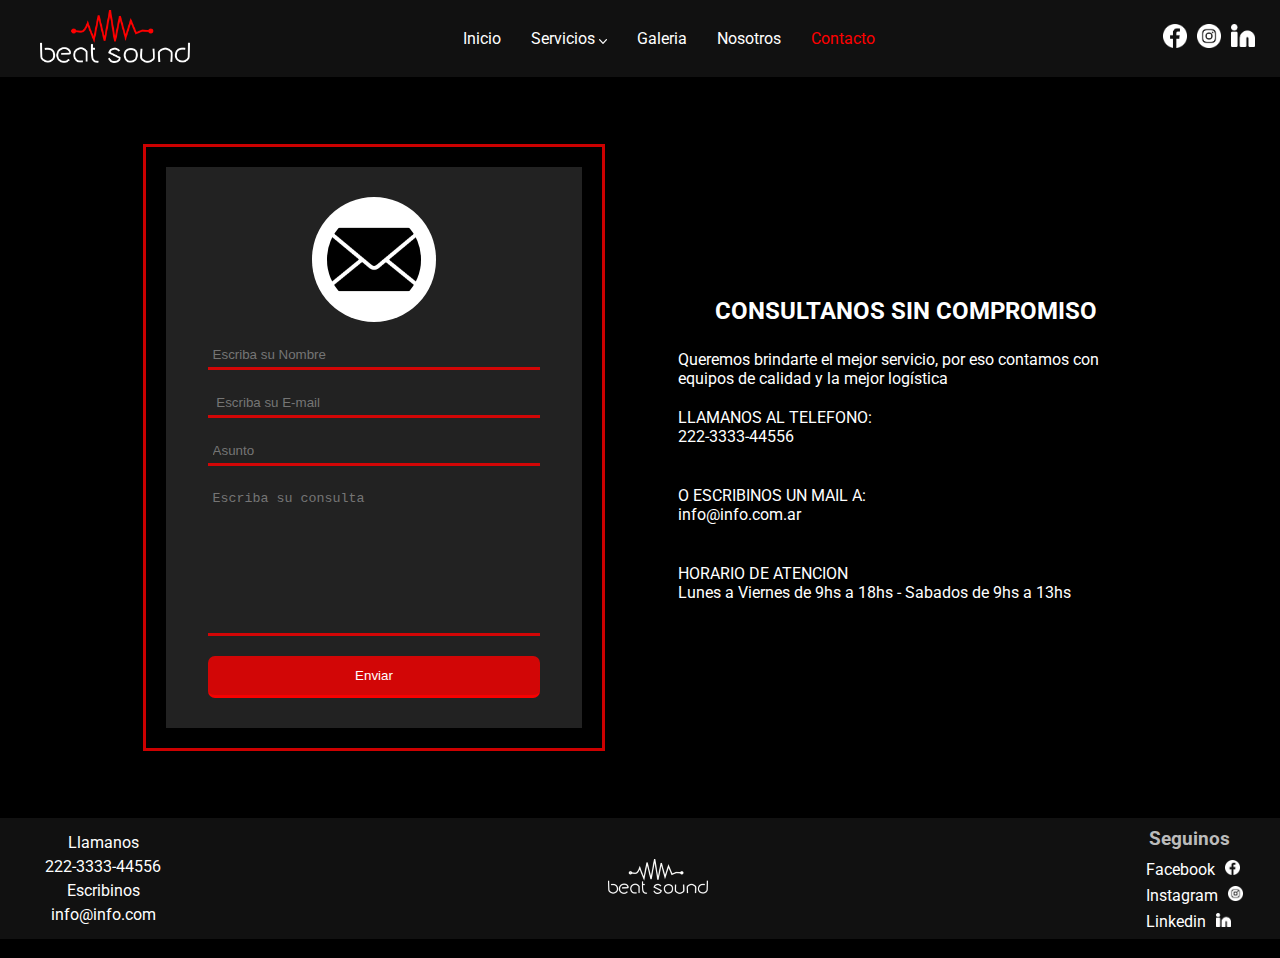
==== pages/contacto.html @ 59a7660d "Inicio en repositorio, la pagina ya es responsive y cuenta con informacion necesaria" ====
<!DOCTYPE html>
<html lang="es">
<head>
    <meta charset="UTF-8">
    <meta http-equiv="X-UA-Compatible" content="IE=edge">
    <meta name="viewport" content="width=device-width, initial-scale=1.0">
    <link rel="icon" href="../asset/image/icono.ico">
    <link rel="stylesheet" href="../asset/css/style.css">
    <title>CONTACTO - BEATSOUND</title>
</head>
<body>
    <header>
        <div class="logo">
            <a href="../index.html"><img src="../asset/image/logo.png" alt="beat sound"></a>
        </div>
        <nav>
            <ul>
                <li><a href="../index.html">Inicio</a></li>
                <li><a class="desplegar"  href="./servicios.html">Servicios <img src="../asset/image/flecha.png" alt="flecha"></a>
                    <ul class="desplegableServicios">
                        <li><a href="./servicios.html">Eventos Empresariales</a></li>
                        <li><a href="./servicios.html#sociales">Eventos Sociales</a></li>
                        <li><a  href="./servicios.html#shows">Show en Vivo</a></li>
                        <li><a href="./servicios.html#equipos">Alquiler de Equipamiento</a></li>
                    </ul>
                </li>
                <li><a href="./galeria.html">Galeria</a></li>
                <li><a href="./nosotros.html">Nosotros</a></li>
                <li><a class="activo" href="./contacto.html">Contacto</a></li>
            </ul>
        </nav>
        <div class="redes__nav">
            <ul>
                <li><a href="#"><img src="../asset/image/facebook.png" alt="logo_Facebook"></a></li>
                <li><a href="#"><img src="../asset/image/instagram.png" alt="logo_Instagram"></a></li>
                <li><a href="#"><img src="../asset/image/linkedin.png" alt="logo_Linkedin"></a></li>
            </ul>
        </div>
    </header>

    <main>
        <div class="contenedorContactos">
            <form class="formulario">
                <img src="../asset/image/mail.png" alt="logo mail">
                <input class="formBox" type="text" name="nombre" placeholder="Escriba su Nombre" required>
                <input class="formBox" type="email" name="mail" placeholder=" Escriba su E-mail" required>
                <input class="formBox" type="text" placeholder="Asunto">
                <textarea class="formBox" name="text" placeholder="Escriba su consulta"></textarea required>
                <input class="formBox" type="submit" value="Enviar">
            </form>
            <div class="infoContactos">
                <h2 class="tituloContactos">CONSULTANOS SIN COMPROMISO</h2>
                <p>Queremos brindarte el mejor servicio, por eso contamos con equipos de calidad y la mejor logística</p>
                <div class="parrafoContactos">
                    <p >LLAMANOS AL TELEFONO:</p>
                    <p>222-3333-44556</p>
                </div>
                <div class="parrafoContactos">
                    <p>O ESCRIBINOS UN MAIL A:</p>
                    <p>info@info.com.ar</p>
                </div>
                <div class="parrafoContactos">
                    <p>HORARIO DE ATENCION</p>
                    <p>Lunes a Viernes de 9hs a 18hs - Sabados de 9hs a 13hs </p>
                </div>
            </div> 
        </div>
    </main>    
    <footer>
        <div class="contactos__footer">
            <p>Llamanos </p>
            <p>222-3333-44556</p>
            <p>Escribinos</p>
            <p>info@info.com</p>
        </div>
        <div class="logoFooter">
            <a href="../index.html"><img src="../asset/image/logo2.png" alt="beat sound"></a>
        </div>
        <div class="redes__footer">
            <h3>Seguinos</h3>
            <ul>
                <li><a href="#">Facebook<img src="../asset/image/facebook.png" alt="logo_Facebook"></a></li>
                <li><a href="#">Instagram<img src="../asset/image/instagram.png" alt="logo_Instagram"></a></li>
                <li><a href="#">Linkedin<img src="../asset/image/linkedin.png" alt="logo_Linkedin"></a></li>
            </ul>
        </div>
    </footer>
</body>
</html>.
---- asset/css/style.css ----
@import url('https://fonts.googleapis.com/css2?family=Roboto:wght@300&display=swap');
@import url('https://fonts.googleapis.com/css2?family=Oswald:wght@300;500&display=swap');

*{
    margin: 0;
    padding: 0;
    box-sizing: border-box;
}

body{
    font-family: Roboto;
    background-color: #000;
}

/*-------------------- Maquetacion con Grid Index -----------------*/

.contenedorIndex{
    display: grid;
    grid-template-columns: repeat(4, 1fr);
    grid-template-rows: 80px auto auto auto;
    grid-template-areas: "header   header   header   header"
                         "main     main     main     main "
                         "section  section  section  section"
                         "footer   footer   footer   footer";
}

/* Estilos para El Navegador ---------------------------------------------------------------- */
.header{
    grid-area: header;
}

header{
    background-color: #111;
    display: flex;
    justify-content: space-between;
    align-items: center; 
    width: 100%;
    position: sticky;
    top: 0;    
}
.logo{
    margin-left: 30px;
    padding: 10px;
}
.logo img{
    width: 150px;
}

nav ul{
    display: flex;
    list-style: none;
}

nav ul li a{
    text-decoration: none;
    padding: 0 15px;
    color: #fff;
}
nav ul li :hover {
    color: #f00;
}
.activo{
    color: #f00;
}

.redes__nav ul{
    display: flex;
    list-style: none;
    margin: 20px;
}

nav ul :hover ul{
    display: block; 
}

.desplegableServicios{
    display: none;
    background-color: rgba(17, 17, 17, 0.822);
    position: absolute;
    padding: 5px 0;
    border-radius: 3px; 
}
.desplegableServicios li{
    margin: 8px 0;
}


.redes__nav img{
    width: 24px;
    margin: 0 5px;
}

/* estilos para el INDEX ----------------------------------------------------------*/

.mainIndex{
    grid-area: main;
}
.img__principal{
    width: 100%;
    height: 500px;
    background-image: url(../image/img1.jpg);
    background-size: cover;
    background-repeat: no-repeat;
    display: flex;
    align-items: center;
    
}
.img__principal h1{
    margin-left: 20px;
    color: #fff;
    font-weight: bold;
    font-size: 45px;
}

.texto25años{
    padding: 20px;
    text-align: center;
    color: #f00;
    font-size: 30px;
}

.sectionIndex{
    grid-area: section;
}
.contenedor__tarjetas{
    display: flex;
    margin: 25px; 
}

.card {
	width: 25%;
	margin: 20px; 
    border-radius: 30px;
    box-shadow: 1px 1px 20px  rgba(255, 0, 0, 0.281);
    display: flex;
    flex-direction: column;  
    align-items: center; 
}

.card__img{    
    width: 30%;
    margin: 10px;
}

.card__info{
    padding: 30px;
	text-align: center;
    color: #fff;
}

.card__info--titulo{
    margin-bottom: 20px;
}

/*-------------------- Maquetacion con Grid Servicios -----------------*/

.bodyServicios{
    display: grid;
    grid-template-columns: repeat(2, 1fr);
    grid-template-rows: 80px auto auto auto;
    grid-template-areas: "header   header"
                         "main     main  "
                         "footer   footer";
}


/* estilos para SERVICIOS ---------------------------------------------------------- */
.mainServicios{
    grid-area: main;
}
.contenedorServicios{
    margin: 30px;
    color: #fff;
    display: flex;
    padding: 30px 0;
}
.flexReverse{
    flex-direction: row-reverse;
}
.infoServicios{
    display: flex;
    flex-direction: column;
}

.tituloServicios{
    margin: 40px;
    text-align: center;
}
.parrafoServicios{
    margin: 5px 30px;
}

.imgServicios{
    width: 50%;
}


/* estilos para GALERIA ----------------------------------------------------------- */


.tituloGaleria{
    color: #f00;
    margin: 15px;
    text-align: center;
}
.infoGaleria{
    color: #fff;
    text-align: center;
    margin: 5px;
}

.galeria{
    margin-top: 15px auto; 
    display: flex;
    flex-wrap: wrap;
    justify-content: center;
    gap: 10px;
    padding: 10px;
}
.galeria img{
    width: 400px;
}

/* estilos para NOSOTROS --------------------------------------------------------------*/

.fondoNosotros{
    background-image: url(../image/nosotros.jpg);
    background-size: cover;
    background-repeat: no-repeat;
}
.contenedorNosotros{
    display: flex;
    flex-direction: column;
    align-items: center;
}
.tituloNosotros{
    margin: 15px;
}
.infoNosotros{
    margin: 20px;
    width: 70%;
    color: #fff;
    text-align: center;
}
.contenedorCaras{
    display: flex;
    justify-content: center;
    flex-wrap: wrap;

}
.imgCaras img{
    width: 150px;
    margin: 10px 40px;
}
.imgCaras{
    color: #fff;
    display: flex;
    align-items: center;
}







/* estilos para CONTACTOS -------------------------------------------------------------- */


.contenedorContactos{
    margin: 70px; 
    display: flex;
    justify-content: space-evenly; 
}

.formulario img{
    background-color: #fff;
    width: 30%;
    padding: 15px;
    border-radius: 50%;
    margin: 10px;
}

.formulario{
    padding: 20px 0px; 
    width: 40%;
    display: flex;
    flex-direction: column;
    background-color: #222;
    align-items: center;
    border: 20px solid #000;
    outline: 3px solid rgba(255, 0, 0, 0.8);
    

}
.formBox{
    width:80%;
    margin: 10px;
    border: none;
    border-bottom: 3px solid rgba(255, 0, 0, 0.8);
    background: transparent;
    color: #fff;
    padding: 5px;
}

.formBox:focus {
	background: linear-gradient(to bottom, transparent,#111);
	outline: none;
	border-bottom: 3px solid rgb(255, 0, 0);
}
.formulario textarea{
    min-height: 150px;
    min-width: 80%;
    resize: none;
}
.formulario input[type="submit"]{
	background-color:rgba(255, 0, 0, 0.8) ;
	border-color: none;
    border-radius: 7px;
	padding: 12px;
}

.infoContactos{
    color: #fff;
    display: flex;
    flex-direction: column;
    width: 40%;
    justify-content: center;
}

.tituloContactos{
    margin: 25px 0;
    text-align: center;
}
.parrafoContactos{
    margin: 20px 0;
}


/* Estilo Footer --------------------------------------------------------------------------- */

.footer{
    grid-area: footer;
}

footer{
    display: flex;
    justify-content: space-between;
    background-color: #111;
    padding: 0 30px;
    align-items: center;
}

footer h3{
    color: #bbb;
    margin: 10px;
}
.contactos__footer{
    color: #fff;
    padding: 10px ;
}

.contactos__footer p{
    margin: 5px;
    text-align: center;
}
footer ul{
    list-style: none;
}
footer ul :hover{
    color: #888;
}
footer a{
    text-decoration: none;
    color: #fff;
}

.redes__footer ul li{
    margin: 7px;
}

.redes__footer img{
    width: 15px;
    margin-left: 10px;
}
/*----------------- @media 992px--------------------- */

@media (max-width: 992px){
    .imgServicios{
        width: 50%;
        height: 60%;
        margin: auto;
    }
}
/* ---------------------------@media 840px------------------ */
@media (max-width: 840px){
    .redes__nav ul{
        display: none;
    }
    nav ul li a{
        padding: 0 5px;
    }

    .img__principal{
        height: 400px;
    }
    .contenedor__tarjetas{
        flex-wrap: wrap;
    }
    .card{
        width: 40%;
        margin: 20px auto;
    }
    .contenedorServicios{
        display: block;
    }
    .imgServicios{
        width: 100%;
    }

    .contenedorContactos{
        flex-direction: column;
        align-items: center;
    }
    .formulario{
        width: 80%;
    }
    .infoContactos{
        width: 80%;
    }
}

/* ------------------------------------@media 576px-------------------- */
@media (max-width: 576px){
    header{
        height: 120px;
    }
    nav ul{
        flex-direction: column; 
    }

    .img__principal{
        height: 300px;
    }
    .card{
        width: 80%;
        margin: 20px auto;
    }
    .contenedorIndex{
        grid-template-rows: 120px auto auto auto;
    }

    .contenedorCaras{
        display: flex;
        justify-content: center;
        flex-wrap: wrap;
        margin: 0 30px;
    
    }

    .contenedorContactos{
        margin: 30px;
    }

    .formulario{
        width: 100%;
    }

    footer{
        flex-direction: column;
        order: 1;
    }
    .logoFooter{
        order: 3;
        margin: 10px;
    }
}

/* ------------------------------------@media 420x-------------------- */

@media (max-width: 420px){
    .galeria img{
        width: 300px;
    }
    .formulario textarea{
        min-height: 80px;
    }
    .contenedorContactos{
        margin: 10px;
    }
}
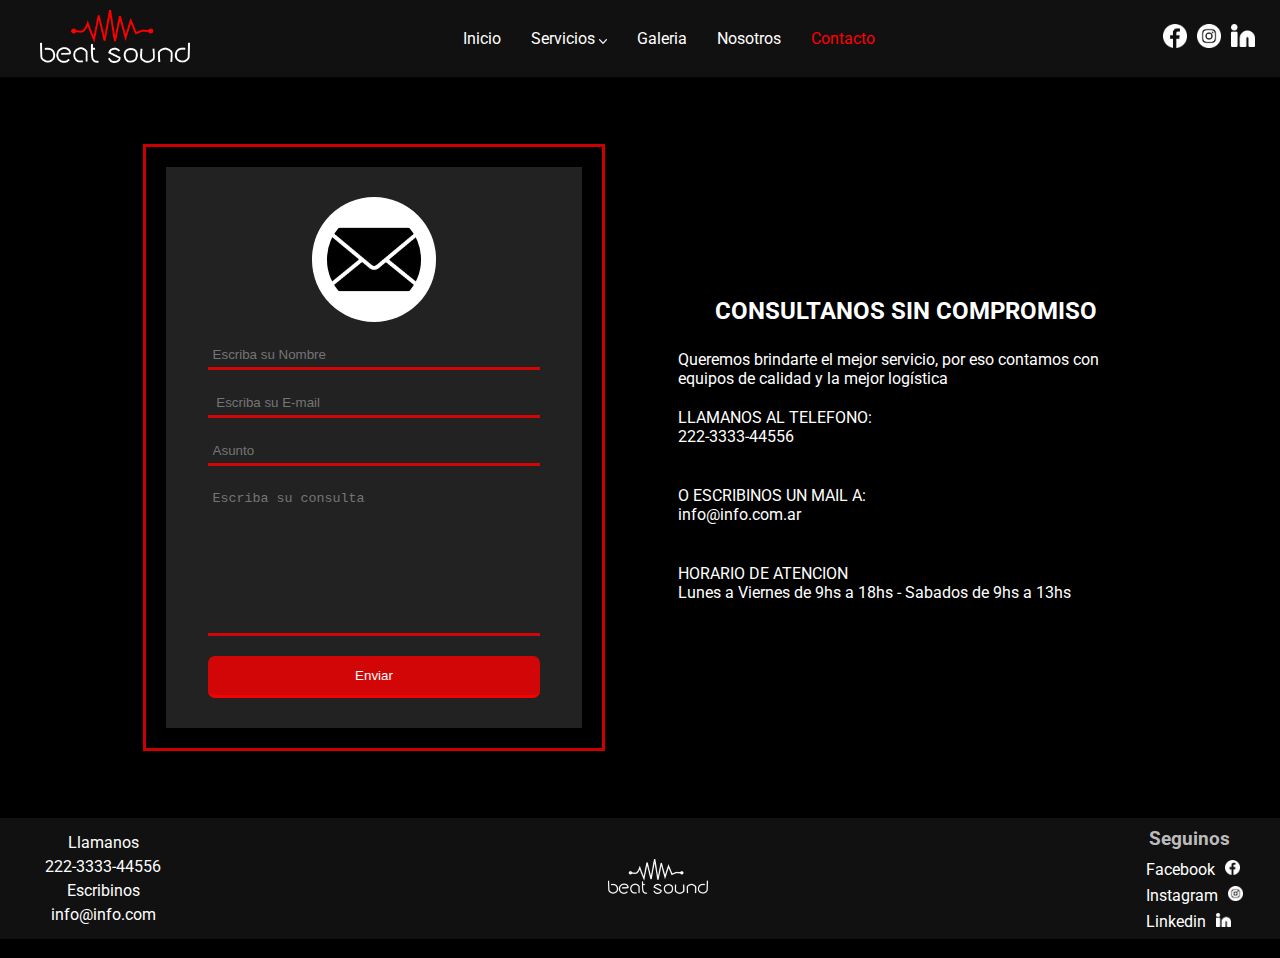
==== commit 690b6bce: "agregue animacion de logo a contactos" ====
--- a/pages/contacto.html
+++ b/pages/contacto.html
@@ -6,12 +6,13 @@
     <meta name="viewport" content="width=device-width, initial-scale=1.0">
     <link rel="icon" href="../asset/image/icono.ico">
     <link rel="stylesheet" href="../asset/css/style.css">
+    <link href="https://unpkg.com/aos@2.3.1/dist/aos.css" rel="stylesheet">
     <title>CONTACTO - BEATSOUND</title>
 </head>
 <body>
     <header>
         <div class="logo">
-            <a href="../index.html"><img src="../asset/image/logo.png" alt="beat sound"></a>
+            <a href="../index.html"><img data-aos="fade-right" data-aos-duration="3000"data-aos-delay="300" src="../asset/image/logo.png" alt="beat sound"></a>
         </div>
         <nav>
             <ul>
@@ -85,5 +86,9 @@
             </ul>
         </div>
     </footer>
+    <script src="https://unpkg.com/aos@2.3.1/dist/aos.js"></script>
+    <script>
+        AOS.init();
+    </script>
 </body>
 </html>.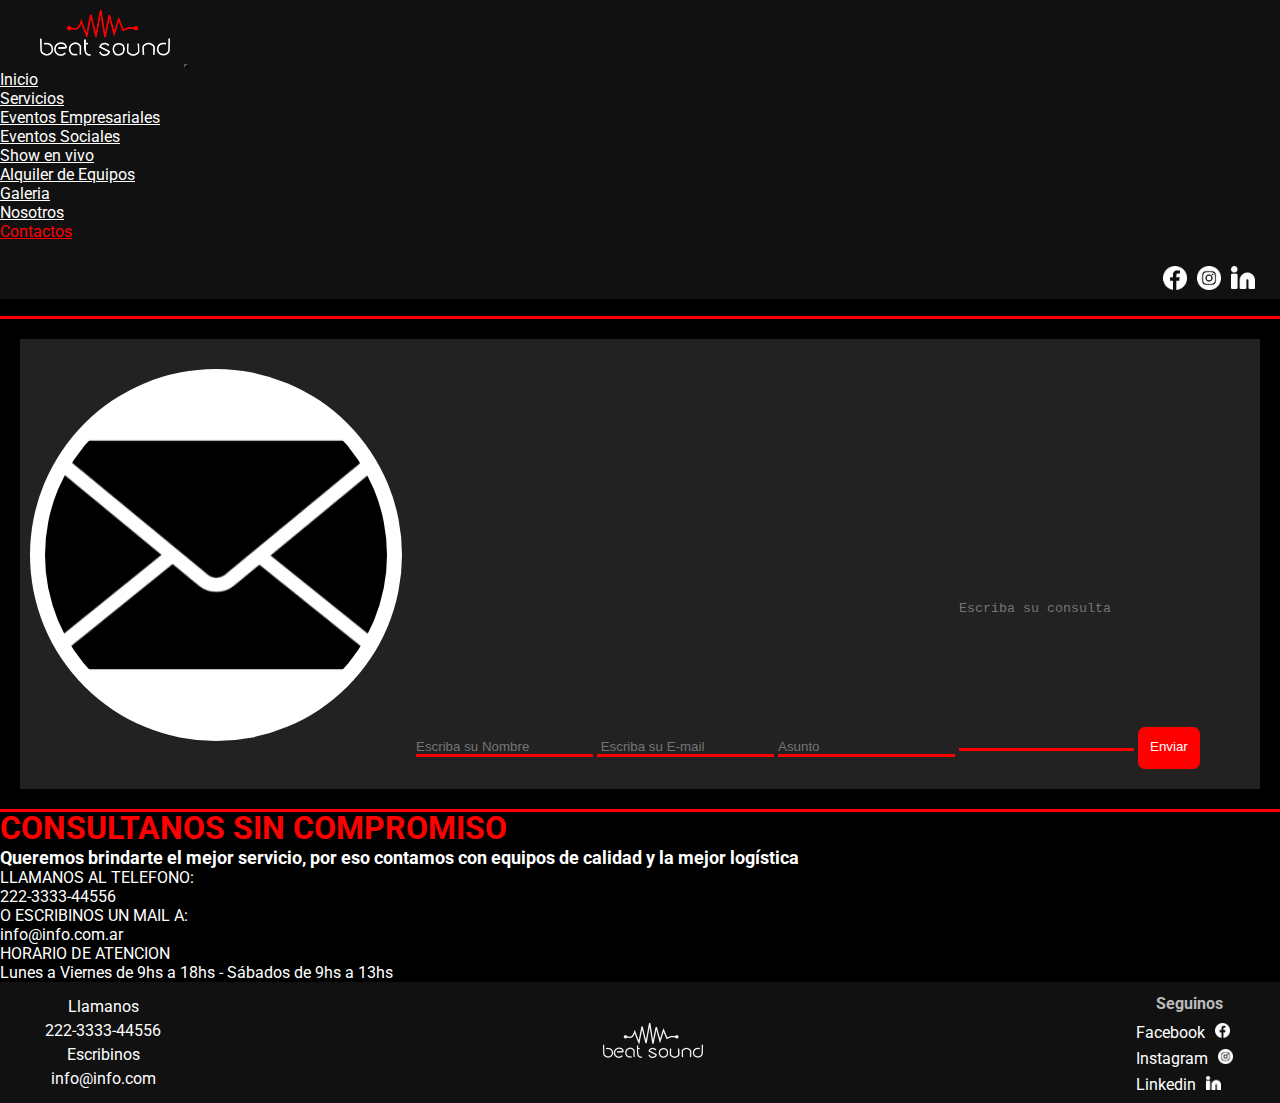
==== commit aa82c94c: "Agregue todos los cambios del repositorio armado con bootstrap y sass" ====
--- a/pages/contacto.html
+++ b/pages/contacto.html
@@ -4,70 +4,86 @@
     <meta charset="UTF-8">
     <meta http-equiv="X-UA-Compatible" content="IE=edge">
     <meta name="viewport" content="width=device-width, initial-scale=1.0">
-    <link rel="icon" href="../asset/image/icono.ico">
+    <meta name="keywords" content="casamientos bodas dj">
+    <meta name="description" content="Nos avalan más de 25 años de servicios">
+    <link rel="shortcut icon" href="../asset/image/logoico.jpg" type="image/x-icon">
+    <!-- CSS only bootstrap -->
+    <link href="https://cdn.jsdelivr.net/npm/bootstrap@5.2.0-beta1/dist/css/bootstrap.min.css" rel="stylesheet" integrity="sha384-0evHe/X+R7YkIZDRvuzKMRqM+OrBnVFBL6DOitfPri4tjfHxaWutUpFmBp4vmVor" crossorigin="anonymous">
+    <!-- CSS personal -->
     <link rel="stylesheet" href="../asset/css/style.css">
     <link href="https://unpkg.com/aos@2.3.1/dist/aos.css" rel="stylesheet">
-    <title>CONTACTO - BEATSOUND</title>
+    <title>NOSOTROS - BEATSOUND</title>
 </head>
 <body>
-    <header>
-        <div class="logo">
-            <a href="../index.html"><img data-aos="fade-right" data-aos-duration="3000"data-aos-delay="300" src="../asset/image/logo.png" alt="beat sound"></a>
+    <nav class="navbar navbar-expand-lg header">
+        <div class="container-fluid ">
+            <a class="navbar-brand col-5" href="../index.html"><img class="logo" data-aos="fade-right" data-aos-duration="3000"data-aos-delay="300"  src="../asset/image/logo.png" alt="beat sound"></a>
+            <button class="navbar-toggler colorH" type="button" data-bs-toggle="collapse" data-bs-target="#navbarNavDropdown" aria-controls="navbarNavDropdown" aria-expanded="false" aria-label="Toggle navigation">
+            <span class="navbar-toggler-icon"></span>
+            </button>
+            <div class="collapse navbar-collapse desplegable text-center" id="navbarNavDropdown">
+                <ul class="navbar-nav">
+                    <li class="nav-item">
+                        <a class="nav-link " aria-current="page" href="../index.html">Inicio</a>
+                    </li>
+                    <li class="nav-item dropdown">
+                        <a class="nav-link dropdown-toggle" href="./servicios.html" id="navbarDropdownMenuLink" role="button" data-bs-toggle="dropdown" aria-expanded="false">Servicios</a>
+                        <ul class="dropdown-menu desplegable text-center" aria-labelledby="navbarDropdownMenuLink">
+                            <li><a class="dropdown-item" href="./servicios.html">Eventos Empresariales</a></li>
+                            <li><a class="dropdown-item" href="./servicios.html#sociales">Eventos Sociales</a></li>
+                            <li><a class="dropdown-item" href="./servicios.html#shows">Show en vivo</a></li>
+                            <li><a class="dropdown-item" href="./servicios.html#equipos">Alquiler de Equipos</a></li>
+                        </ul>
+                    </li>
+                    <li class="nav-item">
+                        <a class="nav-link " href="./galeria.html">Galeria</a>
+                    </li>
+                    <li class="nav-item">
+                        <a class="nav-link" href="./nosotros.html">Nosotros</a>
+                    </li>
+                    <li class="nav-item">
+                        <a class="nav-link activar" href="./contacto.html">Contactos</a>
+                    </li>
+                </ul>
+            </div>
         </div>
-        <nav>
-            <ul>
-                <li><a href="../index.html">Inicio</a></li>
-                <li><a class="desplegar"  href="./servicios.html">Servicios <img src="../asset/image/flecha.png" alt="flecha"></a>
-                    <ul class="desplegableServicios">
-                        <li><a href="./servicios.html">Eventos Empresariales</a></li>
-                        <li><a href="./servicios.html#sociales">Eventos Sociales</a></li>
-                        <li><a  href="./servicios.html#shows">Show en Vivo</a></li>
-                        <li><a href="./servicios.html#equipos">Alquiler de Equipamiento</a></li>
-                    </ul>
-                </li>
-                <li><a href="./galeria.html">Galeria</a></li>
-                <li><a href="./nosotros.html">Nosotros</a></li>
-                <li><a class="activo" href="./contacto.html">Contacto</a></li>
-            </ul>
-        </nav>
         <div class="redes__nav">
             <ul>
-                <li><a href="#"><img src="../asset/image/facebook.png" alt="logo_Facebook"></a></li>
-                <li><a href="#"><img src="../asset/image/instagram.png" alt="logo_Instagram"></a></li>
-                <li><a href="#"><img src="../asset/image/linkedin.png" alt="logo_Linkedin"></a></li>
+                <li><a href="https://www.facebook.com/" target="_blank"><img src="../asset/image/facebook.png" alt="logo_Facebook"></a></li>
+                <li><a href="https://www.instagram.com/" target="_blank"><img src="../asset/image/instagram.png" alt="logo_Instagram"></a></li>
+                <li><a href="https://www.linkedin.com/" target="_blank"><img src="../asset/image/linkedin.png" alt="logo_Linkedin"></a></li>
             </ul>
-        </div>
-    </header>
-
+        </div>    
+    </nav>
     <main>
-        <div class="contenedorContactos">
-            <form class="formulario">
+        <div class="contenedorContactos row justify-content-evenly">
+            <form class="formulario m-4 col-8  col-lg-5 row justify-content-evenly">
                 <img src="../asset/image/mail.png" alt="logo mail">
-                <input class="formBox" type="text" name="nombre" placeholder="Escriba su Nombre" required>
-                <input class="formBox" type="email" name="mail" placeholder=" Escriba su E-mail" required>
-                <input class="formBox" type="text" placeholder="Asunto">
-                <textarea class="formBox" name="text" placeholder="Escriba su consulta"></textarea required>
-                <input class="formBox" type="submit" value="Enviar">
+                <input class="formBox col-10 col-lg-10 m-1 p-1 " type="text" name="nombre" placeholder="Escriba su Nombre" required>
+                <input class="formBox col-10 col-lg-10 m-1 p-1" type="email" name="mail" placeholder=" Escriba su E-mail" required>
+                <input class="formBox col-10 col-lg-10 m-1 p-1" type="text" placeholder="Asunto">
+                <textarea class="col-10 col-lg-10 m-1 p-1" name="text" placeholder="Escriba su consulta"></textarea required>
+                <input class="formBox col-10 col-lg-10 m-1 p-1" type="submit" value="Enviar">
             </form>
-            <div class="infoContactos">
-                <h2 class="tituloContactos">CONSULTANOS SIN COMPROMISO</h2>
-                <p>Queremos brindarte el mejor servicio, por eso contamos con equipos de calidad y la mejor logística</p>
-                <div class="parrafoContactos">
+            <div class="infoContactos col-10 col-lg-5 row align-items-center">
+                <h1 class="tituloContactos text-center my-5">CONSULTANOS SIN COMPROMISO</h1>
+                <h2>Queremos brindarte el mejor servicio, por eso contamos con equipos de calidad y la mejor logística</h2>
+                <div class="parrafoContactos my-3">
                     <p >LLAMANOS AL TELEFONO:</p>
                     <p>222-3333-44556</p>
                 </div>
-                <div class="parrafoContactos">
+                <div class="parrafoContactos my-3">
                     <p>O ESCRIBINOS UN MAIL A:</p>
                     <p>info@info.com.ar</p>
                 </div>
-                <div class="parrafoContactos">
+                <div class="parrafoContactos my-3">
                     <p>HORARIO DE ATENCION</p>
-                    <p>Lunes a Viernes de 9hs a 18hs - Sabados de 9hs a 13hs </p>
+                    <p>Lunes a Viernes de 9hs a 18hs - Sábados de 9hs a 13hs </p>
                 </div>
             </div> 
         </div>
     </main>    
-    <footer>
+    <footer class="footer">
         <div class="contactos__footer">
             <p>Llamanos </p>
             <p>222-3333-44556</p>
@@ -80,9 +96,9 @@
         <div class="redes__footer">
             <h3>Seguinos</h3>
             <ul>
-                <li><a href="#">Facebook<img src="../asset/image/facebook.png" alt="logo_Facebook"></a></li>
-                <li><a href="#">Instagram<img src="../asset/image/instagram.png" alt="logo_Instagram"></a></li>
-                <li><a href="#">Linkedin<img src="../asset/image/linkedin.png" alt="logo_Linkedin"></a></li>
+                <li><a href="https://www.facebook.com/" target="_blank">Facebook<img src="../asset/image/facebook.png" alt="logo Facebook"></a></li>
+                <li><a href="https://www.instagram.com/" target="_blank">Instagram<img src="../asset/image/instagram.png" alt="logo Instagram"></a></li>
+                <li><a href="https://www.linkedin.com/" target="_blank">Linkedin<img src="../asset/image/linkedin.png" alt="logo Linkedin"></a></li>
             </ul>
         </div>
     </footer>
@@ -90,5 +106,7 @@
     <script>
         AOS.init();
     </script>
+    <!-- JavaScript Bundle with Popper -->
+    <script src="https://cdn.jsdelivr.net/npm/bootstrap@5.2.0-beta1/dist/js/bootstrap.bundle.min.js" integrity="sha384-pprn3073KE6tl6bjs2QrFaJGz5/SUsLqktiwsUTF55Jfv3qYSDhgCecCxMW52nD2" crossorigin="anonymous"></script>
 </body>
-</html>.+</html>--- a/asset/css/style.css
+++ b/asset/css/style.css
@@ -1,491 +1,282 @@
-@import url('https://fonts.googleapis.com/css2?family=Roboto:wght@300&display=swap');
-@import url('https://fonts.googleapis.com/css2?family=Oswald:wght@300;500&display=swap');
-
-*{
-    margin: 0;
-    padding: 0;
-    box-sizing: border-box;
-}
-
-body{
-    font-family: Roboto;
-    background-color: #000;
-}
-
-/*-------------------- Maquetacion con Grid Index -----------------*/
-
-.contenedorIndex{
-    display: grid;
-    grid-template-columns: repeat(4, 1fr);
-    grid-template-rows: 80px auto auto auto;
-    grid-template-areas: "header   header   header   header"
-                         "main     main     main     main "
-                         "section  section  section  section"
-                         "footer   footer   footer   footer";
-}
-
+@charset "UTF-8";
+/*---------------------@import FUENTES--------------------- */
+@import url("https://fonts.googleapis.com/css2?family=Roboto:wght@300&display=swap");
+@import url("https://fonts.googleapis.com/css2?family=Oswald:wght@300;500&display=swap");
+/*----------@import para SASS-----------*/
+/*------------Reseteos de Estilos--------------*/
+* {
+  margin: 0;
+  padding: 0;
+  box-sizing: border-box;
+}
+
+body {
+  font-family: Roboto;
+  background-color: #000;
+}
+
+/*--------VARIABLES--------------*/
 /* Estilos para El Navegador ---------------------------------------------------------------- */
-.header{
-    grid-area: header;
-}
-
-header{
-    background-color: #111;
-    display: flex;
-    justify-content: space-between;
-    align-items: center; 
-    width: 100%;
-    position: sticky;
-    top: 0;    
-}
-.logo{
-    margin-left: 30px;
-    padding: 10px;
-}
-.logo img{
-    width: 150px;
-}
-
-nav ul{
-    display: flex;
-    list-style: none;
-}
-
-nav ul li a{
-    text-decoration: none;
-    padding: 0 15px;
-    color: #fff;
-}
-nav ul li :hover {
-    color: #f00;
-}
-.activo{
-    color: #f00;
-}
-
-.redes__nav ul{
-    display: flex;
-    list-style: none;
-    margin: 20px;
-}
-
-nav ul :hover ul{
-    display: block; 
-}
-
-.desplegableServicios{
+.header {
+  background-color: #111;
+  position: sticky;
+  top: 0;
+  z-index: 10;
+}
+.header .logo {
+  margin-left: 30px;
+  padding: 10px;
+  width: 150px;
+}
+.header .colorH {
+  background-color: #f00;
+}
+.header .desplegable {
+  background-color: #111;
+}
+.header .navbar-nav a {
+  color: #fff;
+}
+.header .navbar-nav a:hover {
+  color: #f00;
+}
+.header .navbar-nav .activar {
+  color: #f00;
+}
+.header .redes__nav ul {
+  display: flex;
+  justify-content: end;
+  list-style: none;
+  margin: 20px;
+}
+.header .redes__nav ul img {
+  width: 24px;
+  margin: 5px;
+}
+
+@media (max-width: 992px) {
+  .redes__nav {
     display: none;
-    background-color: rgba(17, 17, 17, 0.822);
-    position: absolute;
-    padding: 5px 0;
-    border-radius: 3px; 
-}
-.desplegableServicios li{
-    margin: 8px 0;
-}
-
-
-.redes__nav img{
-    width: 24px;
-    margin: 0 5px;
-}
-
+  }
+}
 /* estilos para el INDEX ----------------------------------------------------------*/
-
-.mainIndex{
-    grid-area: main;
-}
-.img__principal{
-    width: 100%;
-    height: 500px;
-    background-image: url(../image/img1.jpg);
-    background-size: cover;
-    background-repeat: no-repeat;
-    display: flex;
-    align-items: center;
-    
-}
-.img__principal h1{
-    margin-left: 20px;
-    color: #fff;
-    font-weight: bold;
-    font-size: 45px;
-}
-
-.texto25años{
-    padding: 20px;
-    text-align: center;
-    color: #f00;
-    font-size: 30px;
-}
-
-.sectionIndex{
-    grid-area: section;
-}
-.contenedor__tarjetas{
-    display: flex;
-    margin: 25px; 
+.tituloPrincipal {
+  color: #fff;
+  position: absolute;
+  top: 300px;
+  left: 60px;
+  z-index: 5;
+  font-weight: 700;
+}
+
+.imgCarrusel {
+  width: 100%;
+  max-height: 500px;
+}
+
+.texto25años {
+  padding: 20px;
+  text-align: center;
+  color: #f00;
+  font-size: 30px;
 }
 
 .card {
-	width: 25%;
-	margin: 20px; 
-    border-radius: 30px;
-    box-shadow: 1px 1px 20px  rgba(255, 0, 0, 0.281);
-    display: flex;
-    flex-direction: column;  
-    align-items: center; 
-}
-
-.card__img{    
-    width: 30%;
+  border-radius: 30px;
+  box-shadow: 1px 1px 20px rgba(255, 0, 0, 0.281);
+  align-items: center;
+  background-color: transparent;
+  width: 20%;
+  margin: 30px 0;
+}
+.card .card__img {
+  width: 30%;
+  margin: 10px;
+}
+.card .card__info {
+  padding: 30px;
+  text-align: center;
+  color: #fff;
+}
+
+@media (max-width: 992px) {
+  .card {
+    width: 40%;
+  }
+}
+@media (max-width: 576px) {
+  .tituloPrincipal {
+    top: 25%;
+    left: 5%;
+  }
+  .card {
+    width: 80%;
+  }
+}
+/* estilos para SERVICIOS ---------------------------------------------------------- */
+.tituloP {
+  color: #f00;
+  text-align: center;
+  margin-top: 15px;
+  font-size: 36px;
+  font-weight: 800;
+}
+
+.contenedorServicios {
+  color: #fff;
+}
+.contenedorServicios .tituloServicios {
+  margin: 40px;
+  text-align: center;
+}
+.contenedorServicios .titulosH3 {
+  font-size: 18px;
+  margin: 25px 30px;
+}
+.contenedorServicios .parrafoServicios {
+  margin: 5px 30px;
+}
+.contenedorServicios .imgServicios {
+  height: 50%;
+}
+
+.flexReverse {
+  flex-direction: row-reverse;
+}
+
+/* estilos para GALERIA ----------------------------------------------------------- */
+.tituloGaleria {
+  color: #f00;
+}
+
+.infoGaleria {
+  color: #fff;
+  text-align: center;
+  margin: 5px;
+  font-size: 18px;
+}
+
+/* estilos para NOSOTROS --------------------------------------------------------------*/
+.fondoNosotros {
+  background-image: url(../image/nosotros.jpg);
+  background-size: cover;
+  background-repeat: no-repeat;
+}
+
+.infoNosotros {
+  color: #fff;
+}
+.infoNosotros .tituloNosotros {
+  color: #f00;
+}
+
+.imgCaras {
+  color: #fff;
+  display: flex;
+  align-items: center;
+}
+.imgCaras img {
+  width: 150px;
+  margin: 10px 40px;
+}
+.imgCaras .carasInfo .nombresNosotros {
+  font-size: 26px;
+}
+
+/* estilos para CONTACTOS -------------------------------------------------------------- */
+.formulario {
+  padding: 20px 0;
+  background-color: #222;
+  border: 20px solid #000;
+  outline: 3px solid #f00;
+}
+.formulario img {
+  background-color: #fff;
+  width: 30%;
+  margin: 10px;
+  padding: 15px;
+  border-radius: 50%;
+}
+.formulario .formBox, .formulario textarea {
+  border: none;
+  border-bottom: 3px solid #f00;
+  background: transparent;
+  color: #fff;
+}
+.formulario .formBox:focus, .formulario textarea:focus {
+  background: linear-gradient(to bottom, transparent, #111);
+  outline: none;
+  border-bottom: 3px solid #f00;
+}
+.formulario textarea {
+  min-height: 150px;
+  resize: none;
+}
+.formulario input[type=submit] {
+  background-color: #f00;
+  border-color: none;
+  border-radius: 7px;
+  padding: 12px;
+}
+
+.infoContactos {
+  color: #fff;
+}
+.infoContactos .tituloContactos {
+  color: #f00;
+}
+.infoContactos h2 {
+  font-size: 18px;
+}
+
+/* Estilo Footer --------------------------------------------------------------------------- */
+footer {
+  display: flex;
+  justify-content: space-between;
+  background-color: #111;
+  padding: 0 30px;
+  align-items: center;
+}
+footer .contactos__footer {
+  color: #fff;
+  padding: 10px;
+}
+footer .contactos__footer p {
+  margin: 5px;
+  text-align: center;
+}
+footer h3 {
+  color: #bbb;
+  margin: 10px;
+  font-size: 16px;
+  text-align: center;
+}
+footer ul {
+  list-style: none;
+}
+footer ul li {
+  margin: 7px;
+}
+footer ul li a {
+  text-decoration: none;
+  color: #fff;
+}
+footer ul li a:hover {
+  color: #888;
+}
+footer ul li a img {
+  width: 15px;
+  margin: 0 10px;
+}
+
+/* ------------------------------------@media 576px-------------------- */
+@media (max-width: 576px) {
+  footer {
+    flex-direction: column;
+    order: 1;
+  }
+  footer .logoFooter {
+    order: 3;
     margin: 10px;
-}
-
-.card__info{
-    padding: 30px;
-	text-align: center;
-    color: #fff;
-}
-
-.card__info--titulo{
-    margin-bottom: 20px;
-}
-
-/*-------------------- Maquetacion con Grid Servicios -----------------*/
-
-.bodyServicios{
-    display: grid;
-    grid-template-columns: repeat(2, 1fr);
-    grid-template-rows: 80px auto auto auto;
-    grid-template-areas: "header   header"
-                         "main     main  "
-                         "footer   footer";
-}
-
-
-/* estilos para SERVICIOS ---------------------------------------------------------- */
-.mainServicios{
-    grid-area: main;
-}
-.contenedorServicios{
-    margin: 30px;
-    color: #fff;
-    display: flex;
-    padding: 30px 0;
-}
-.flexReverse{
-    flex-direction: row-reverse;
-}
-.infoServicios{
-    display: flex;
-    flex-direction: column;
-}
-
-.tituloServicios{
-    margin: 40px;
-    text-align: center;
-}
-.parrafoServicios{
-    margin: 5px 30px;
-}
-
-.imgServicios{
-    width: 50%;
-}
-
-
-/* estilos para GALERIA ----------------------------------------------------------- */
-
-
-.tituloGaleria{
-    color: #f00;
-    margin: 15px;
-    text-align: center;
-}
-.infoGaleria{
-    color: #fff;
-    text-align: center;
-    margin: 5px;
-}
-
-.galeria{
-    margin-top: 15px auto; 
-    display: flex;
-    flex-wrap: wrap;
-    justify-content: center;
-    gap: 10px;
-    padding: 10px;
-}
-.galeria img{
-    width: 400px;
-}
-
-/* estilos para NOSOTROS --------------------------------------------------------------*/
-
-.fondoNosotros{
-    background-image: url(../image/nosotros.jpg);
-    background-size: cover;
-    background-repeat: no-repeat;
-}
-.contenedorNosotros{
-    display: flex;
-    flex-direction: column;
-    align-items: center;
-}
-.tituloNosotros{
-    margin: 15px;
-}
-.infoNosotros{
-    margin: 20px;
-    width: 70%;
-    color: #fff;
-    text-align: center;
-}
-.contenedorCaras{
-    display: flex;
-    justify-content: center;
-    flex-wrap: wrap;
-
-}
-.imgCaras img{
-    width: 150px;
-    margin: 10px 40px;
-}
-.imgCaras{
-    color: #fff;
-    display: flex;
-    align-items: center;
-}
-
-
-
-
-
-
-
-/* estilos para CONTACTOS -------------------------------------------------------------- */
-
-
-.contenedorContactos{
-    margin: 70px; 
-    display: flex;
-    justify-content: space-evenly; 
-}
-
-.formulario img{
-    background-color: #fff;
-    width: 30%;
-    padding: 15px;
-    border-radius: 50%;
-    margin: 10px;
-}
-
-.formulario{
-    padding: 20px 0px; 
-    width: 40%;
-    display: flex;
-    flex-direction: column;
-    background-color: #222;
-    align-items: center;
-    border: 20px solid #000;
-    outline: 3px solid rgba(255, 0, 0, 0.8);
-    
-
-}
-.formBox{
-    width:80%;
-    margin: 10px;
-    border: none;
-    border-bottom: 3px solid rgba(255, 0, 0, 0.8);
-    background: transparent;
-    color: #fff;
-    padding: 5px;
-}
-
-.formBox:focus {
-	background: linear-gradient(to bottom, transparent,#111);
-	outline: none;
-	border-bottom: 3px solid rgb(255, 0, 0);
-}
-.formulario textarea{
-    min-height: 150px;
-    min-width: 80%;
-    resize: none;
-}
-.formulario input[type="submit"]{
-	background-color:rgba(255, 0, 0, 0.8) ;
-	border-color: none;
-    border-radius: 7px;
-	padding: 12px;
-}
-
-.infoContactos{
-    color: #fff;
-    display: flex;
-    flex-direction: column;
-    width: 40%;
-    justify-content: center;
-}
-
-.tituloContactos{
-    margin: 25px 0;
-    text-align: center;
-}
-.parrafoContactos{
-    margin: 20px 0;
-}
-
-
-/* Estilo Footer --------------------------------------------------------------------------- */
-
-.footer{
-    grid-area: footer;
-}
-
-footer{
-    display: flex;
-    justify-content: space-between;
-    background-color: #111;
-    padding: 0 30px;
-    align-items: center;
-}
-
-footer h3{
-    color: #bbb;
-    margin: 10px;
-}
-.contactos__footer{
-    color: #fff;
-    padding: 10px ;
-}
-
-.contactos__footer p{
-    margin: 5px;
-    text-align: center;
-}
-footer ul{
-    list-style: none;
-}
-footer ul :hover{
-    color: #888;
-}
-footer a{
-    text-decoration: none;
-    color: #fff;
-}
-
-.redes__footer ul li{
-    margin: 7px;
-}
-
-.redes__footer img{
-    width: 15px;
-    margin-left: 10px;
-}
-/*----------------- @media 992px--------------------- */
-
-@media (max-width: 992px){
-    .imgServicios{
-        width: 50%;
-        height: 60%;
-        margin: auto;
-    }
-}
-/* ---------------------------@media 840px------------------ */
-@media (max-width: 840px){
-    .redes__nav ul{
-        display: none;
-    }
-    nav ul li a{
-        padding: 0 5px;
-    }
-
-    .img__principal{
-        height: 400px;
-    }
-    .contenedor__tarjetas{
-        flex-wrap: wrap;
-    }
-    .card{
-        width: 40%;
-        margin: 20px auto;
-    }
-    .contenedorServicios{
-        display: block;
-    }
-    .imgServicios{
-        width: 100%;
-    }
-
-    .contenedorContactos{
-        flex-direction: column;
-        align-items: center;
-    }
-    .formulario{
-        width: 80%;
-    }
-    .infoContactos{
-        width: 80%;
-    }
-}
-
-/* ------------------------------------@media 576px-------------------- */
-@media (max-width: 576px){
-    header{
-        height: 120px;
-    }
-    nav ul{
-        flex-direction: column; 
-    }
-
-    .img__principal{
-        height: 300px;
-    }
-    .card{
-        width: 80%;
-        margin: 20px auto;
-    }
-    .contenedorIndex{
-        grid-template-rows: 120px auto auto auto;
-    }
-
-    .contenedorCaras{
-        display: flex;
-        justify-content: center;
-        flex-wrap: wrap;
-        margin: 0 30px;
-    
-    }
-
-    .contenedorContactos{
-        margin: 30px;
-    }
-
-    .formulario{
-        width: 100%;
-    }
-
-    footer{
-        flex-direction: column;
-        order: 1;
-    }
-    .logoFooter{
-        order: 3;
-        margin: 10px;
-    }
-}
-
-/* ------------------------------------@media 420x-------------------- */
-
-@media (max-width: 420px){
-    .galeria img{
-        width: 300px;
-    }
-    .formulario textarea{
-        min-height: 80px;
-    }
-    .contenedorContactos{
-        margin: 10px;
-    }
-}
+  }
+}/*# sourceMappingURL=style.css.map */